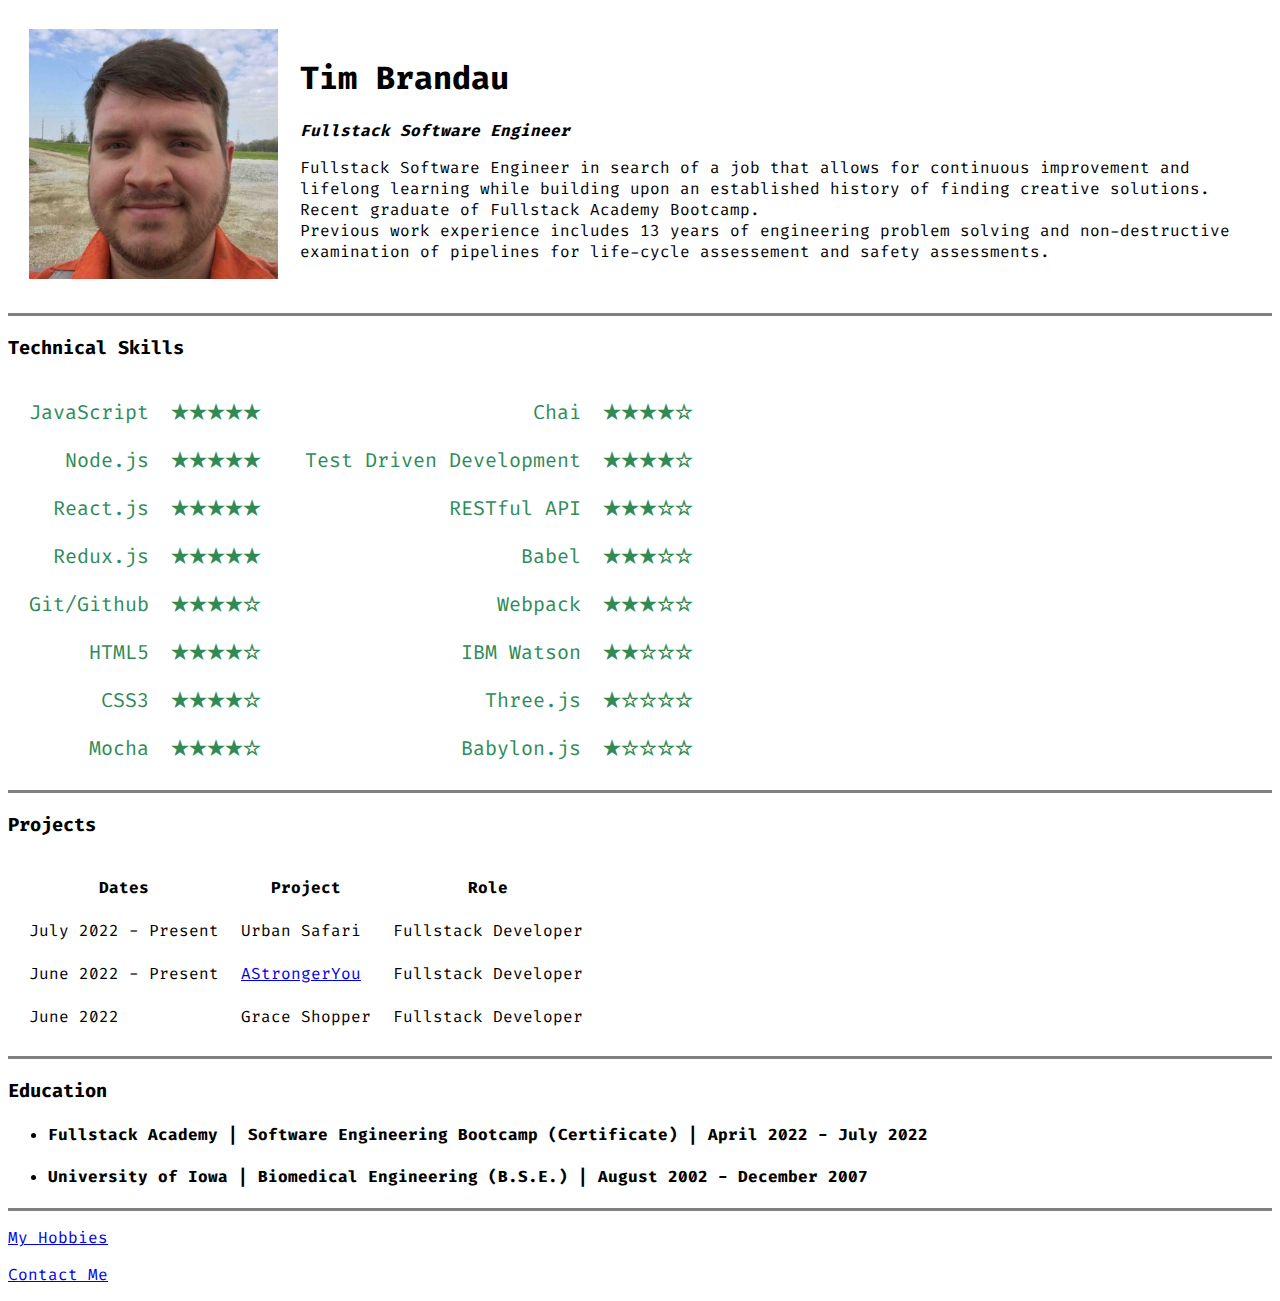
==== index.html @ 42653812 "commit site to github" ====
<!DOCTYPE html>
<html lang="en" dir="ltr">
  <head>
    <meta charset="utf-8" />
    <meta name="viewport" content="width=device-width, initial-scale=1" />
    <link
      rel="stylesheet"
      href="https://fonts.googleapis.com/css2?family=Fira+Code"
    />
    <style>
      body {
        font-family: "Fira Code";
      }
    </style>
    <title>🧩 Tim Brandau</title>
  </head>

  <body>
    <table cellspacing="20px">
      <td>
        <img
          height="250px"
          src="images/tim.jpeg"
          alt="Headshot of Tim Brandau. Caucasian male with a backdrop of a gravel road and blue sky with white clouds."
        />
      </td>
      <td>
        <h1>Tim Brandau</h1>

        <p>
          <strong><em>Fullstack Software Engineer</em></strong>
        </p>

        <p>
          Fullstack Software Engineer in search of a job that allows for
          continuous improvement and lifelong learning while building upon an
          established history of finding creative solutions. <br />
          Recent graduate of Fullstack Academy Bootcamp. <br />
          Previous work experience includes 13 years of engineering problem
          solving and non-destructive examination of pipelines for life-cycle
          assessement and safety assessments. <br />
        </p>
      </td>
    </table>

    <hr size="3" noshade="noshade" />

    <h3>Technical Skills</h3>
    <table
      cellspacing="20px"
      style="
        font-size: 1.25em;
        text-align: right;
        padding-right: 10px;
        color: seagreen;
      "
    >
      <tr>
        <td>JavaScript</td>
        <td><strong>★★★★★</strong></td>
        <td></td>
        <td>Chai</td>
        <td><strong>★★★★☆</strong></td>
      </tr>
      <tr>
        <td>Node.js</td>
        <td><strong>★★★★★</strong></td>
        <td></td>
        <td>Test Driven Development</td>
        <td><strong>★★★★☆</strong></td>
      </tr>
      <tr>
        <td>React.js</td>
        <td><strong>★★★★★</strong></td>
        <td></td>
        <td>RESTful API</td>
        <td><strong>★★★☆☆</strong></td>
      </tr>
      <tr>
        <td>Redux.js</td>
        <td><strong>★★★★★</strong></td>
        <td></td>
        <td>Babel</td>
        <td><strong>★★★☆☆</strong></td>
      </tr>
      <tr>
        <td>Git/Github</td>
        <td><strong>★★★★☆</strong></td>
        <td></td>
        <td>Webpack</td>
        <td><strong>★★★☆☆</strong></td>
      </tr>
      <tr>
        <td>HTML5</td>
        <td><strong>★★★★☆</strong></td>
        <td></td>
        <td>IBM Watson</td>
        <td><strong>★★☆☆☆</strong></td>
      </tr>
      <tr>
        <td>CSS3</td>
        <td><strong>★★★★☆</strong></td>
        <td></td>
        <td>Three.js</td>
        <td><strong>★☆☆☆☆</strong></td>
      </tr>
      <tr>
        <td>Mocha</td>
        <td><strong>★★★★☆</strong></td>
        <td></td>
        <td>Babylon.js</td>
        <td><strong>★☆☆☆☆</strong></td>
      </tr>
    </table>
    <!-- <table cellspacing="20px">
      <tr>
        <td><strong>Exceptional:</strong></td>
        <td>JavaScript, Node.js, React.js, Redux.js</td>
      </tr>
      <tr>
        <td><strong>Proficient:</strong></td>
        <td>Git, HTML5, CSS3, Mocha, Chai, TDD, RESTful API</td>
      </tr>
      <tr>
        <td><strong>Knowledgeable:</strong></td>
        <td>Babel, Webpack, IBM Watson, Three.js, Babylon.js</td>
      </tr>
    </table> -->
    <hr size="3" noshade="noshade" />
    <h3>Projects</h3>
    <table cellspacing="20px">
      <thead>
        <tr>
          <th>Dates</th>
          <th>Project</th>
          <th>Role</th>
        </tr>
      </thead>
      <tbody>
        <tr>
          <td>July 2022 - Present</td>
          <td>Urban Safari</td>
          <td>Fullstack Developer</td>
        </tr>
        <tr>
          <td>June 2022 - Present</td>
          <td>
            <a href="https://github.com/tacticalbison/awp-workout-tracker"
              >AStrongerYou</a
            >
          </td>
          <td>Fullstack Developer</td>
        </tr>
        <tr>
          <td>June 2022</td>
          <td>Grace Shopper</td>
          <td>Fullstack Developer</td>
        </tr>
      </tbody>
    </table>

    <hr size="3" noshade="noshade" />

    <h3>Education</h3>
    <ul>
      <li>
        <h4>
          Fullstack Academy | Software Engineering Bootcamp (Certificate) |
          April 2022 - July 2022
        </h4>
      </li>
      <li>
        <h4>
          University of Iowa | Biomedical Engineering (B.S.E.) | August 2002 -
          December 2007
        </h4>
      </li>
    </ul>

    <hr size="3" noshade="noshade" />
    <p>
      <a href="hobbies.html">My Hobbies</a>
    </p>
    <p>
      <a href="contact.html">Contact Me</a>
    </p>
  </body>
</html>
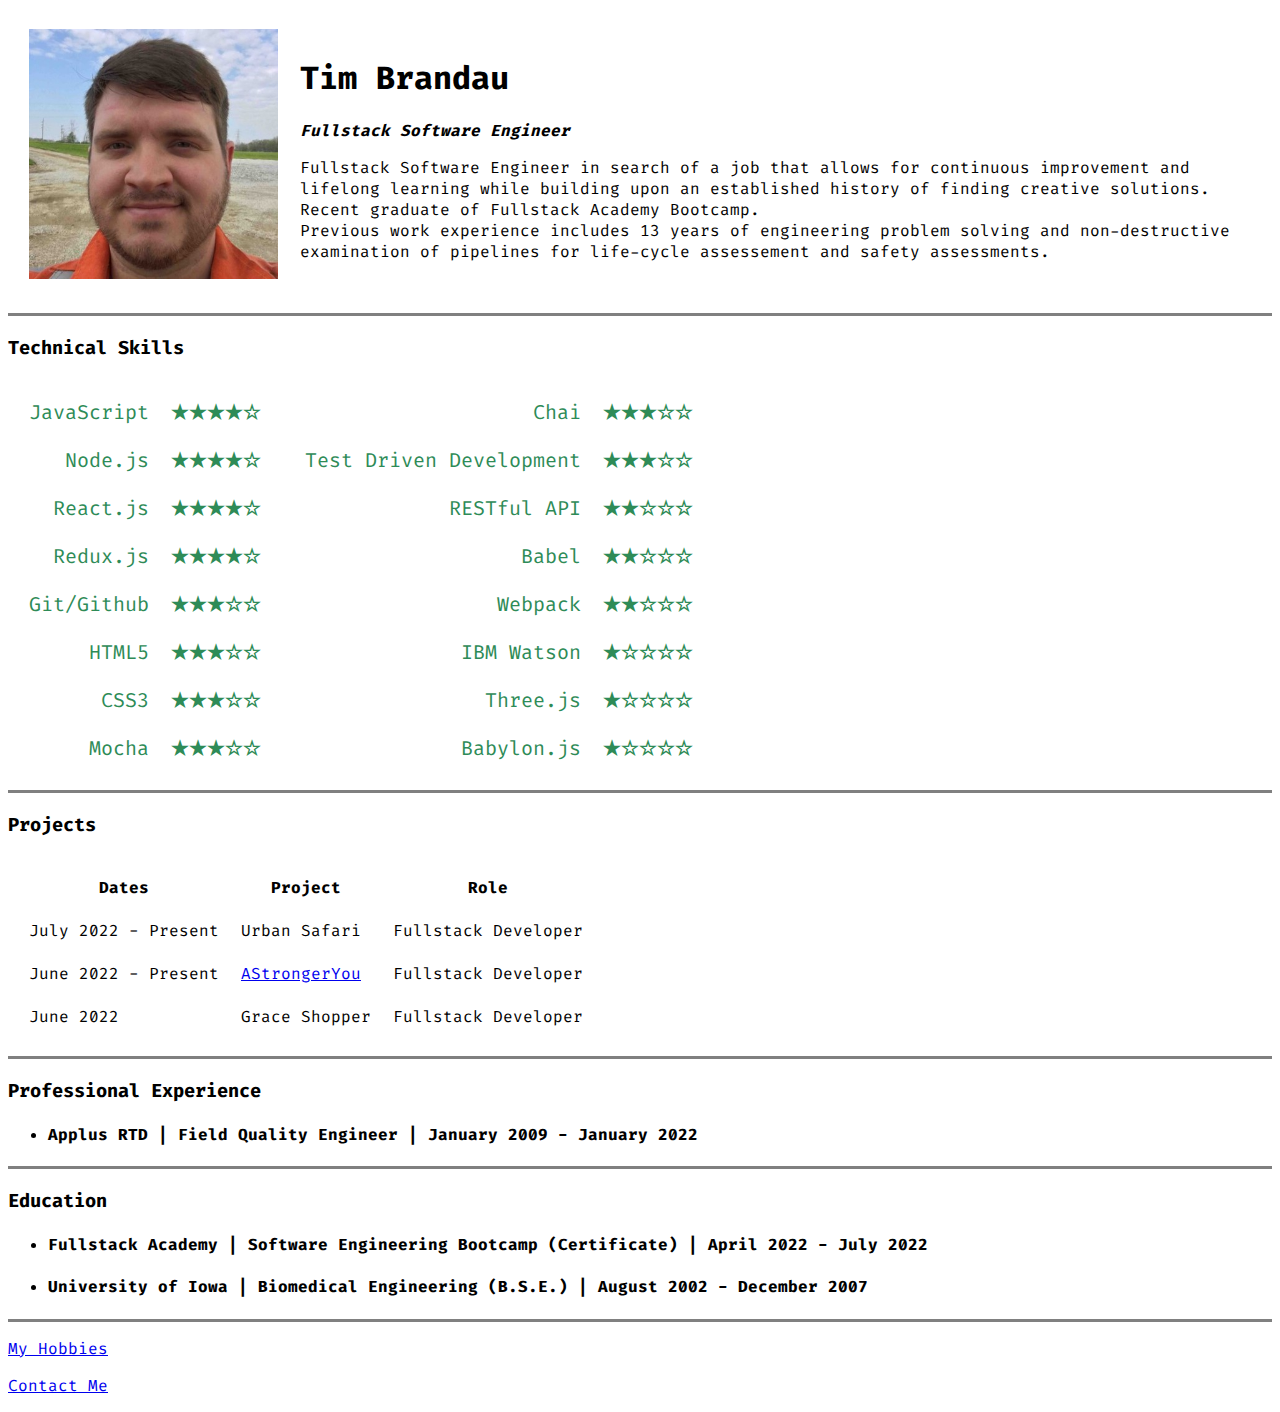
==== commit 6c300359: "updated index.html with professional experience" ====
--- a/index.html
+++ b/index.html
@@ -57,75 +57,62 @@
     >
       <tr>
         <td>JavaScript</td>
-        <td><strong>★★★★★</strong></td>
+        <td><strong>★★★★☆</strong></td>
         <td></td>
         <td>Chai</td>
-        <td><strong>★★★★☆</strong></td>
+        <td><strong>★★★☆☆</strong></td>
       </tr>
       <tr>
         <td>Node.js</td>
-        <td><strong>★★★★★</strong></td>
+        <td><strong>★★★★☆</strong></td>
         <td></td>
         <td>Test Driven Development</td>
-        <td><strong>★★★★☆</strong></td>
+        <td><strong>★★★☆☆</strong></td>
       </tr>
       <tr>
         <td>React.js</td>
-        <td><strong>★★★★★</strong></td>
+        <td><strong>★★★★☆</strong></td>
         <td></td>
         <td>RESTful API</td>
-        <td><strong>★★★☆☆</strong></td>
+        <td><strong>★★☆☆☆</strong></td>
       </tr>
       <tr>
         <td>Redux.js</td>
-        <td><strong>★★★★★</strong></td>
+        <td><strong>★★★★☆</strong></td>
         <td></td>
         <td>Babel</td>
-        <td><strong>★★★☆☆</strong></td>
+        <td><strong>★★☆☆☆</strong></td>
       </tr>
       <tr>
         <td>Git/Github</td>
-        <td><strong>★★★★☆</strong></td>
+        <td><strong>★★★☆☆</strong></td>
         <td></td>
         <td>Webpack</td>
-        <td><strong>★★★☆☆</strong></td>
+        <td><strong>★★☆☆☆</strong></td>
       </tr>
       <tr>
         <td>HTML5</td>
-        <td><strong>★★★★☆</strong></td>
+        <td><strong>★★★☆☆</strong></td>
         <td></td>
         <td>IBM Watson</td>
-        <td><strong>★★☆☆☆</strong></td>
+        <td><strong>★☆☆☆☆</strong></td>
       </tr>
       <tr>
         <td>CSS3</td>
-        <td><strong>★★★★☆</strong></td>
+        <td><strong>★★★☆☆</strong></td>
         <td></td>
         <td>Three.js</td>
         <td><strong>★☆☆☆☆</strong></td>
       </tr>
       <tr>
         <td>Mocha</td>
-        <td><strong>★★★★☆</strong></td>
+        <td><strong>★★★☆☆</strong></td>
         <td></td>
         <td>Babylon.js</td>
         <td><strong>★☆☆☆☆</strong></td>
       </tr>
     </table>
-    <!-- <table cellspacing="20px">
-      <tr>
-        <td><strong>Exceptional:</strong></td>
-        <td>JavaScript, Node.js, React.js, Redux.js</td>
-      </tr>
-      <tr>
-        <td><strong>Proficient:</strong></td>
-        <td>Git, HTML5, CSS3, Mocha, Chai, TDD, RESTful API</td>
-      </tr>
-      <tr>
-        <td><strong>Knowledgeable:</strong></td>
-        <td>Babel, Webpack, IBM Watson, Three.js, Babylon.js</td>
-      </tr>
-    </table> -->
+
     <hr size="3" noshade="noshade" />
     <h3>Projects</h3>
     <table cellspacing="20px">
@@ -161,6 +148,17 @@
 
     <hr size="3" noshade="noshade" />
 
+    <h3>Professional Experience</h3>
+    <ul>
+      <li>
+        <h4>
+          Applus RTD | Field Quality Engineer | January 2009 - January 2022
+        </h4>
+      </li>
+    </ul>
+
+    <hr size="3" noshade="noshade" />
+
     <h3>Education</h3>
     <ul>
       <li>
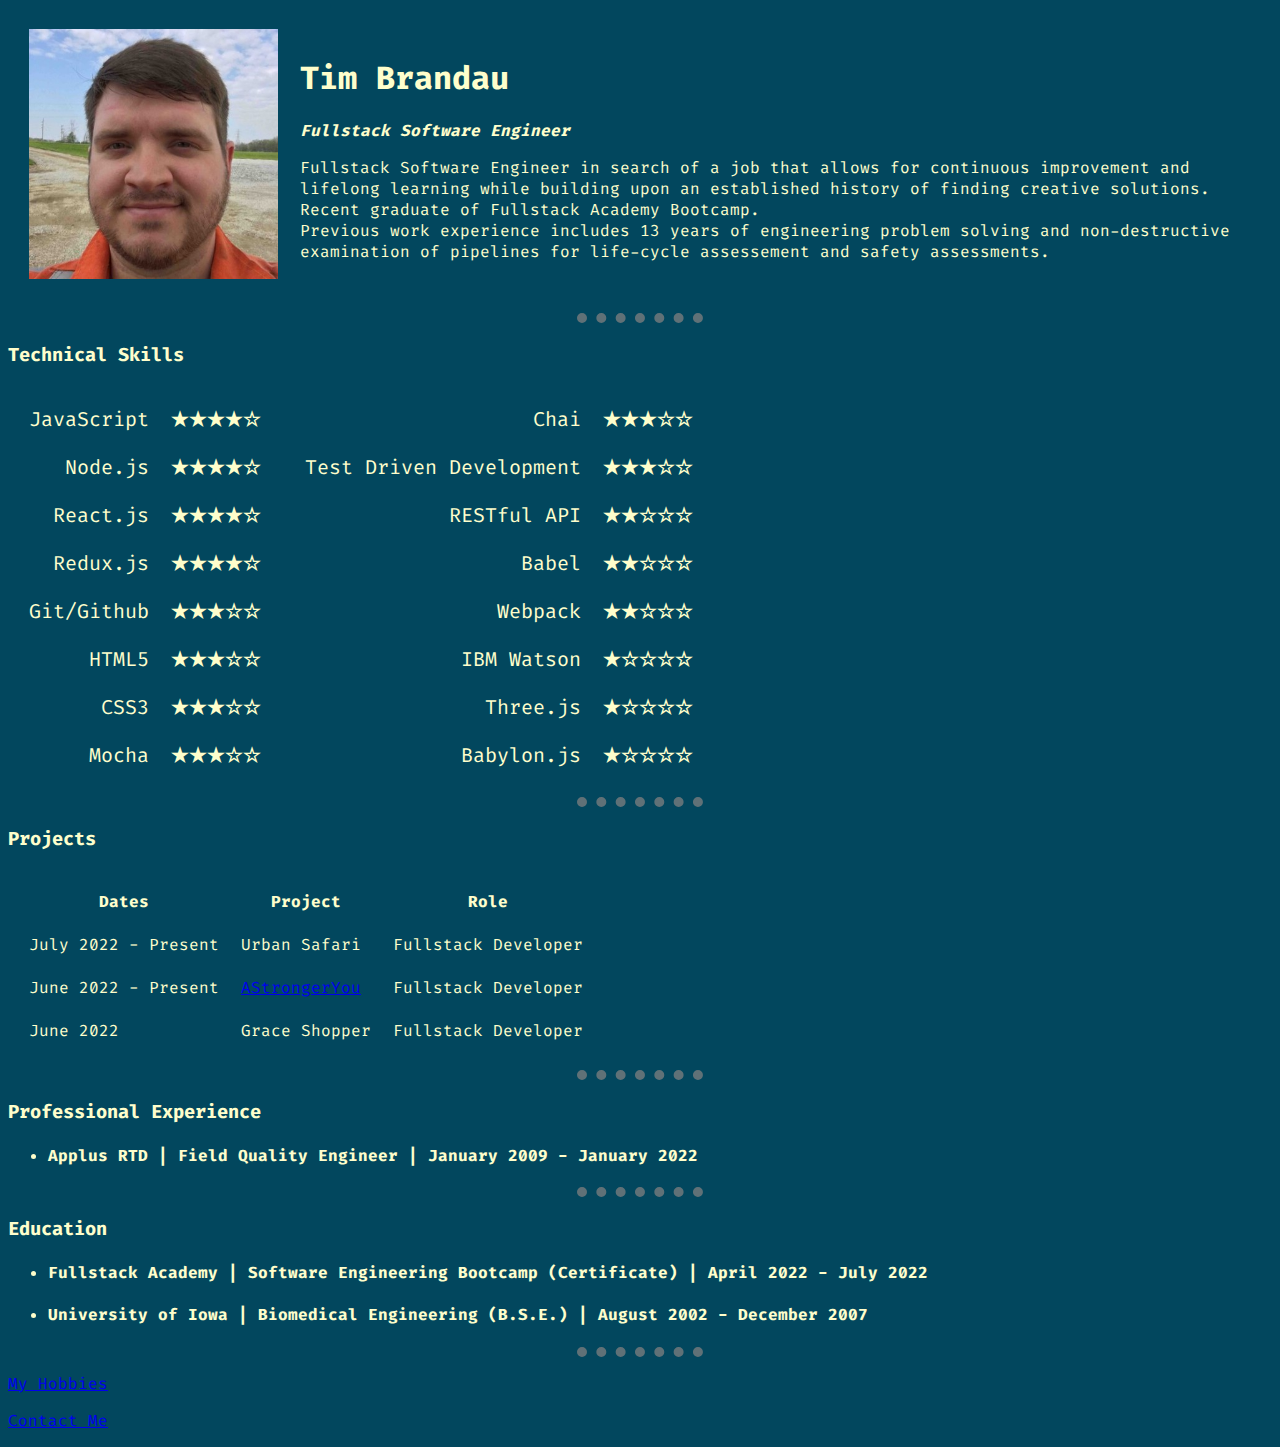
==== commit d8184814: "updated index.html with internal CSS" ====
--- a/index.html
+++ b/index.html
@@ -7,12 +7,23 @@
       rel="stylesheet"
       href="https://fonts.googleapis.com/css2?family=Fira+Code"
     />
+
+    <title>🧩 Tim Brandau</title>
+
     <style>
       body {
         font-family: "Fira Code";
+        background-color: #02475e;
+        color: #fefecc;
+      }
+
+      hr {
+        border-style: dotted none none;
+        border-width: 10px;
+        width: 10%;
+        opacity: 75%;
       }
     </style>
-    <title>🧩 Tim Brandau</title>
   </head>
 
   <body>
@@ -28,92 +39,124 @@
         <h1>Tim Brandau</h1>
 
         <p>
-          <strong><em>Fullstack Software Engineer</em></strong>
+          <strong>
+            <em>Fullstack Software Engineer</em>
+          </strong>
         </p>
 
         <p>
           Fullstack Software Engineer in search of a job that allows for
           continuous improvement and lifelong learning while building upon an
-          established history of finding creative solutions. <br />
-          Recent graduate of Fullstack Academy Bootcamp. <br />
+          established history of finding creative solutions.
+          <br />
+          Recent graduate of Fullstack Academy Bootcamp.
+          <br />
           Previous work experience includes 13 years of engineering problem
           solving and non-destructive examination of pipelines for life-cycle
-          assessement and safety assessments. <br />
+          assessement and safety assessments.
+          <br />
         </p>
       </td>
     </table>
 
-    <hr size="3" noshade="noshade" />
+    <hr />
 
     <h3>Technical Skills</h3>
     <table
       cellspacing="20px"
-      style="
-        font-size: 1.25em;
-        text-align: right;
-        padding-right: 10px;
-        color: seagreen;
-      "
+      style="font-size: 1.25em; text-align: right; padding-right: 10px"
     >
       <tr>
         <td>JavaScript</td>
-        <td><strong>★★★★☆</strong></td>
+        <td>
+          <strong>★★★★☆</strong>
+        </td>
         <td></td>
         <td>Chai</td>
-        <td><strong>★★★☆☆</strong></td>
+        <td>
+          <strong>★★★☆☆</strong>
+        </td>
       </tr>
       <tr>
         <td>Node.js</td>
-        <td><strong>★★★★☆</strong></td>
+        <td>
+          <strong>★★★★☆</strong>
+        </td>
         <td></td>
         <td>Test Driven Development</td>
-        <td><strong>★★★☆☆</strong></td>
+        <td>
+          <strong>★★★☆☆</strong>
+        </td>
       </tr>
       <tr>
         <td>React.js</td>
-        <td><strong>★★★★☆</strong></td>
+        <td>
+          <strong>★★★★☆</strong>
+        </td>
         <td></td>
         <td>RESTful API</td>
-        <td><strong>★★☆☆☆</strong></td>
+        <td>
+          <strong>★★☆☆☆</strong>
+        </td>
       </tr>
       <tr>
         <td>Redux.js</td>
-        <td><strong>★★★★☆</strong></td>
+        <td>
+          <strong>★★★★☆</strong>
+        </td>
         <td></td>
         <td>Babel</td>
-        <td><strong>★★☆☆☆</strong></td>
+        <td>
+          <strong>★★☆☆☆</strong>
+        </td>
       </tr>
       <tr>
         <td>Git/Github</td>
-        <td><strong>★★★☆☆</strong></td>
+        <td>
+          <strong>★★★☆☆</strong>
+        </td>
         <td></td>
         <td>Webpack</td>
-        <td><strong>★★☆☆☆</strong></td>
+        <td>
+          <strong>★★☆☆☆</strong>
+        </td>
       </tr>
       <tr>
         <td>HTML5</td>
-        <td><strong>★★★☆☆</strong></td>
+        <td>
+          <strong>★★★☆☆</strong>
+        </td>
         <td></td>
         <td>IBM Watson</td>
-        <td><strong>★☆☆☆☆</strong></td>
+        <td>
+          <strong>★☆☆☆☆</strong>
+        </td>
       </tr>
       <tr>
         <td>CSS3</td>
-        <td><strong>★★★☆☆</strong></td>
+        <td>
+          <strong>★★★☆☆</strong>
+        </td>
         <td></td>
         <td>Three.js</td>
-        <td><strong>★☆☆☆☆</strong></td>
+        <td>
+          <strong>★☆☆☆☆</strong>
+        </td>
       </tr>
       <tr>
         <td>Mocha</td>
-        <td><strong>★★★☆☆</strong></td>
+        <td>
+          <strong>★★★☆☆</strong>
+        </td>
         <td></td>
         <td>Babylon.js</td>
-        <td><strong>★☆☆☆☆</strong></td>
+        <td>
+          <strong>★☆☆☆☆</strong>
+        </td>
       </tr>
     </table>
 
-    <hr size="3" noshade="noshade" />
+    <hr />
     <h3>Projects</h3>
     <table cellspacing="20px">
       <thead>
@@ -146,7 +189,7 @@
       </tbody>
     </table>
 
-    <hr size="3" noshade="noshade" />
+    <hr />
 
     <h3>Professional Experience</h3>
     <ul>
@@ -157,7 +200,7 @@
       </li>
     </ul>
 
-    <hr size="3" noshade="noshade" />
+    <hr />
 
     <h3>Education</h3>
     <ul>
@@ -175,7 +218,7 @@
       </li>
     </ul>
 
-    <hr size="3" noshade="noshade" />
+    <hr />
     <p>
       <a href="hobbies.html">My Hobbies</a>
     </p>
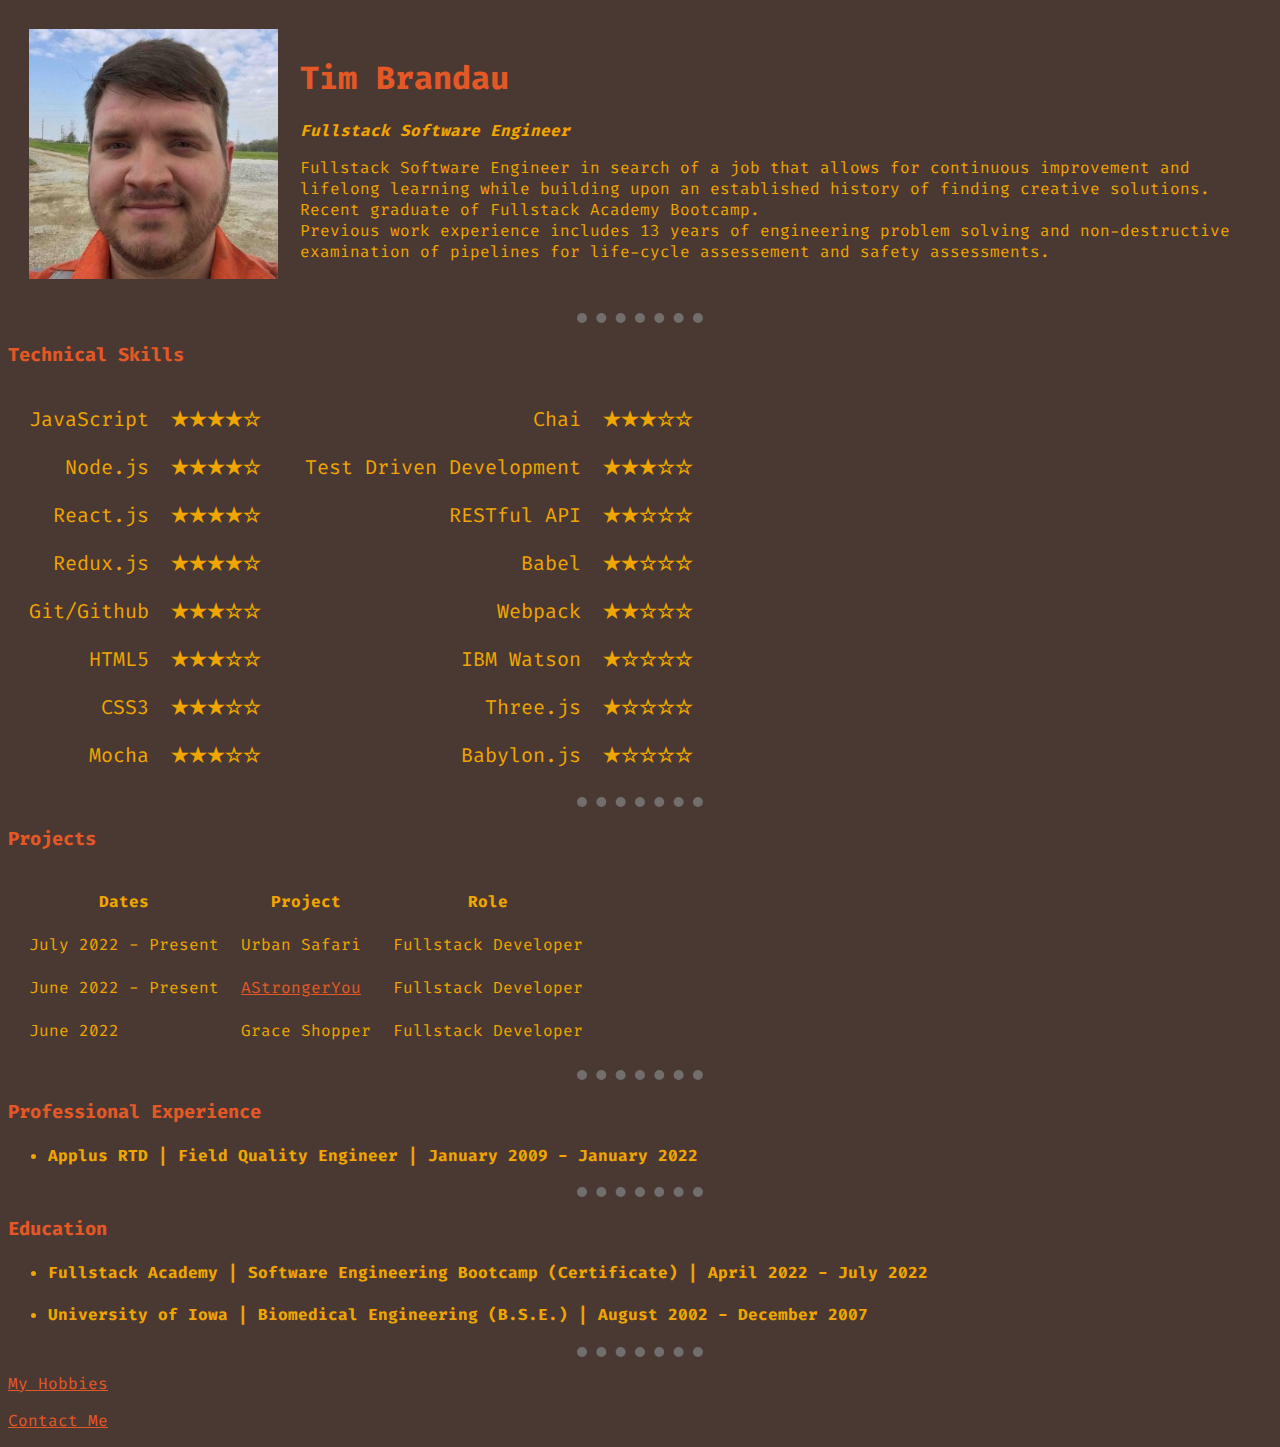
==== commit a0a1e665: "updated with external css file" ====
--- a/index.html
+++ b/index.html
@@ -3,27 +3,16 @@
   <head>
     <meta charset="utf-8" />
     <meta name="viewport" content="width=device-width, initial-scale=1" />
+
+    <title>🧩 Tim Brandau</title>
+
     <link
       rel="stylesheet"
       href="https://fonts.googleapis.com/css2?family=Fira+Code"
     />
-
-    <title>🧩 Tim Brandau</title>
-
-    <style>
-      body {
-        font-family: "Fira Code";
-        background-color: #02475e;
-        color: #fefecc;
-      }
-
-      hr {
-        border-style: dotted none none;
-        border-width: 10px;
-        width: 10%;
-        opacity: 75%;
-      }
-    </style>
+    <link rel="stylesheet" href="/css/styles.css" />
+
+    <style></style>
   </head>
 
   <body>
--- a/css/styles.css
+++ b/css/styles.css
@@ -0,0 +1,24 @@
+body {
+  font-family: "Fira Code";
+  background-color: #4a3933;
+  color: #f0a500;
+}
+
+hr {
+  border-style: dotted none none;
+  border-width: 10px;
+  width: 10%;
+  opacity: 75%;
+}
+
+h1 {
+  color: #e45826;
+}
+
+h3 {
+  color: #e45826;
+}
+
+a {
+  color: #e45826;
+}
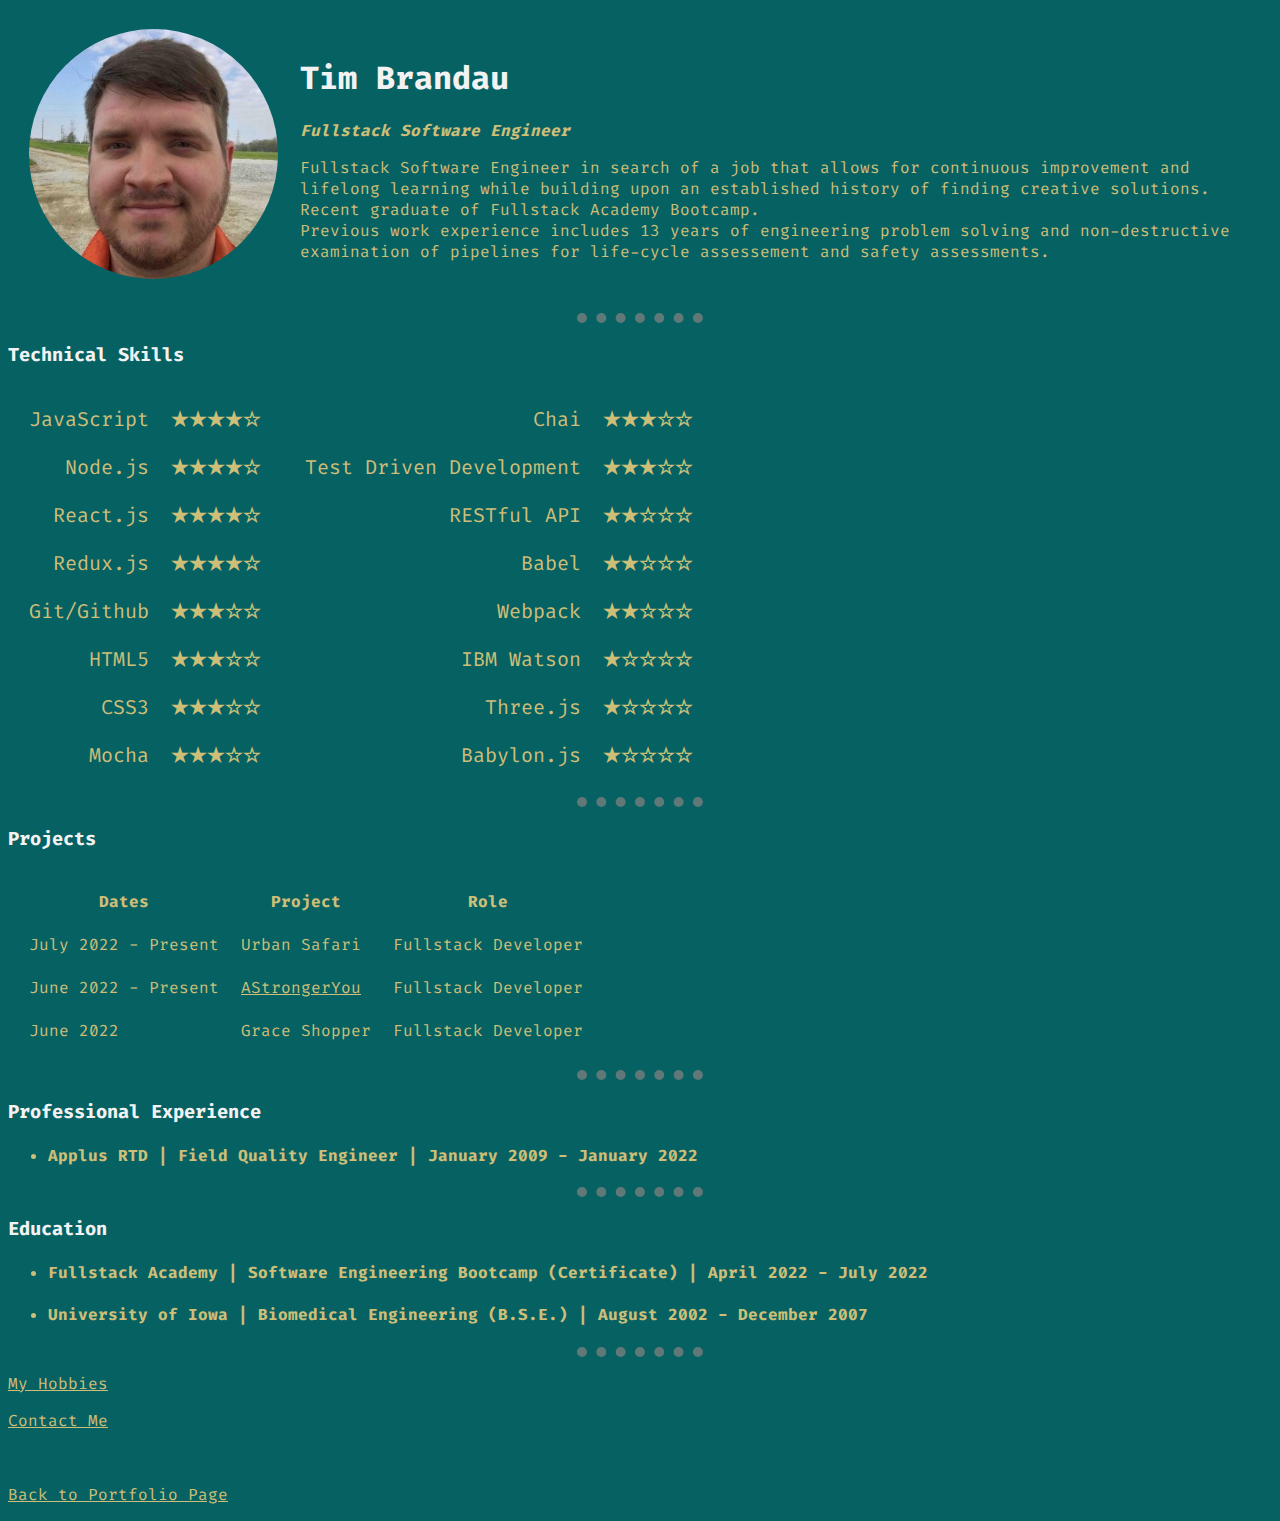
==== commit 7adbcb14: "added link to portfolio page" ====
--- a/index.html
+++ b/index.html
@@ -10,9 +10,7 @@
       rel="stylesheet"
       href="https://fonts.googleapis.com/css2?family=Fira+Code"
     />
-    <link rel="stylesheet" href="/css/styles.css" />
-
-    <style></style>
+    <link rel="stylesheet" href="./css/styles.css" />
   </head>
 
   <body>
@@ -214,5 +212,9 @@
     <p>
       <a href="contact.html">Contact Me</a>
     </p>
+    <br />
+    <p>
+      <a href="https://tacticalbison.github.io/">Back to Portfolio Page</a>
+    </p>
   </body>
 </html>
--- a/css/styles.css
+++ b/css/styles.css
@@ -1,7 +1,7 @@
 body {
   font-family: "Fira Code";
-  background-color: #4a3933;
-  color: #f0a500;
+  background-color: #066163;
+  color: #cdbe78;
 }
 
 hr {
@@ -12,13 +12,22 @@
 }
 
 h1 {
-  color: #e45826;
+  color: #f2f2f2;
 }
 
 h3 {
-  color: #e45826;
+  color: #f2f2f2;
+}
+
+a:hover {
+  color: #f2f2f2;
 }
 
 a {
-  color: #e45826;
+  color: #cdbe78;
 }
+
+img {
+  height: 250px;
+  border-radius: 100%;
+}
